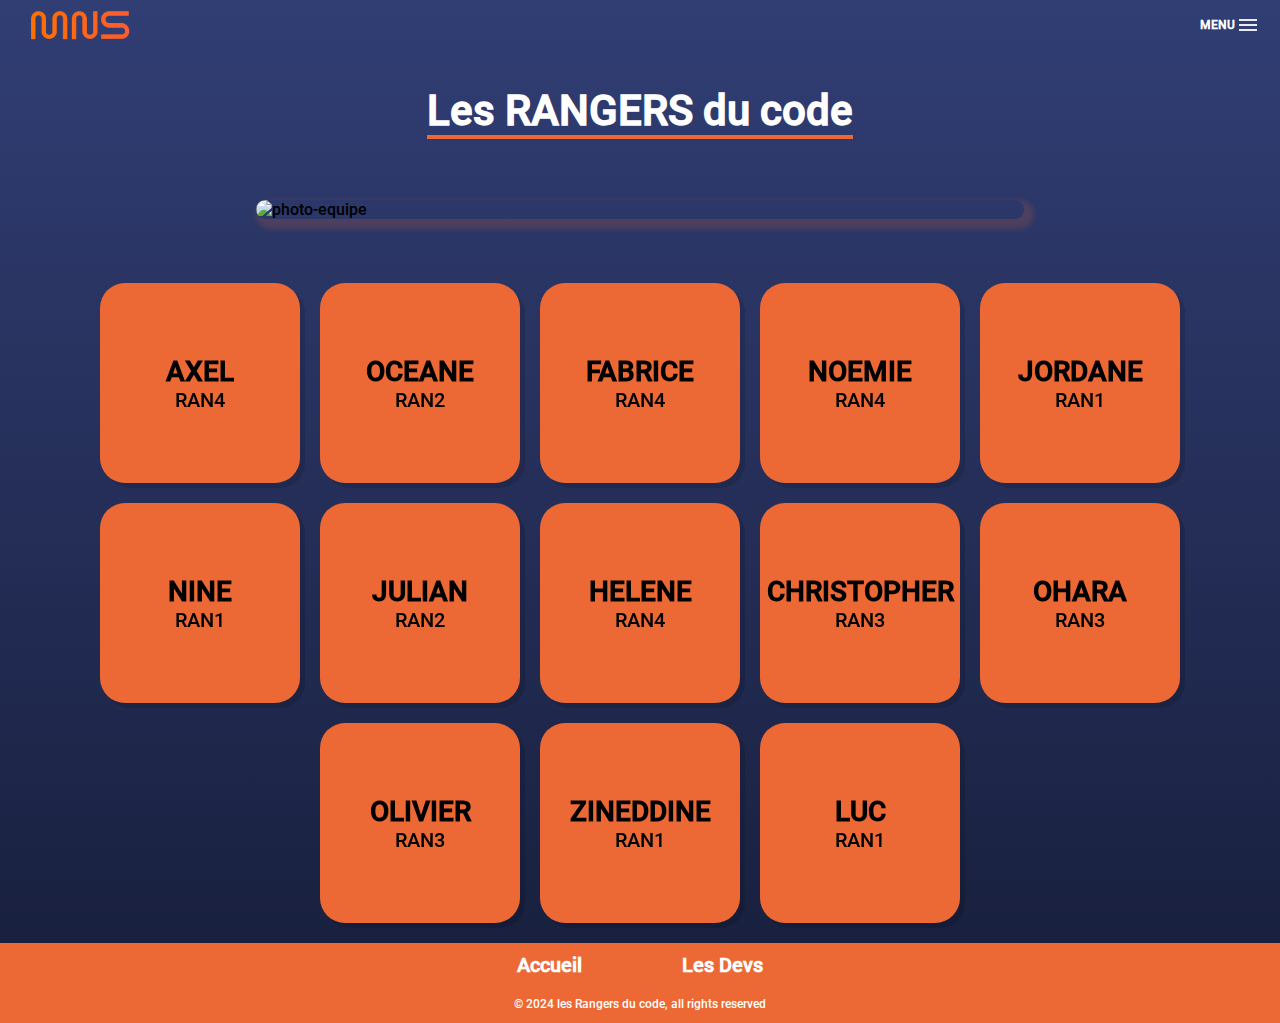
==== team.html @ d7cb7cf3 "Récupération de la version finale Hackaton MNS 2024" ====
<!DOCTYPE html>
<html lang="fr">

<head>
    <meta charset="UTF-8">
    <meta name="viewport" content="width=device-width, initial-scale=1.0">
    <link rel="stylesheet" href="./style/global.css">
    <link rel="stylesheet" href="./style/custom.css">
    <script src="./js/html-script.js"></script>

    <title>Escape IT - La Team</title>
    <link rel="icon" type="image/x-icon" href="./icons/logo-mns.svg">
</head>

<body>
    <!-- NAVIGATION -->
    <header>
        <nav>
            <ul class="sidebar">
                <li class="close-menu-button"onclick=hideSidebar()><a href="#"><svg xmlns="http://www.w3.org/2000/svg" height="24px" viewBox="0 -960 960 960" width="24px" fill="#e8eaed"><path d="m256-200-56-56 224-224-224-224 56-56 224 224 224-224 56 56-224 224 224 224-56 56-224-224-224 224Z"/></svg></a></li>
                <li><a href="./index.html">Accueil</a></li>
                <li><a href="./team.html">Les Devs</a></li>
            </ul>
            <ul>
                <li><a href="./index.html"><img class="mns-logo" src="./icons/logo-mns.svg" alt="mns-logo"></a></li>
                <li class="burg-menu"><a href="#" class="menu-text" onclick="showSidebar()">MENU</a></li>
                <li class="menu-button burg-menu" onclick=showSidebar()><a href="#"><svg xmlns="http://www.w3.org/2000/svg" height="24px" viewBox="0 -960 960 960" width="24px" fill="#e8eaed"><path d="M120-240v-80h720v80H120Zm0-200v-80h720v80H120Zm0-200v-80h720v80H120Z"/></svg></a></li>
            </ul>
        </nav>

    <!-- TEAM -->
    <section id="service-header">
        <div class="title-service">
            <h2>Les RANGERS du code</h2>
        </div>
    </section>
    <section id="photo-equipe">
        <img class="photo-equipe" src="./icons/Photoequipe.svg" alt="photo-equipe">
    </section>
    <section id="card-service">
        <div class="card-service glassm-2">
            <div class="github-link" ><a href="#">Son Github <img class ="arrow-icon"src="./icons/arrow-right-solid.svg" alt="github-link"></a></div>
            <h3>AXEL</h3>
            <p>RAN4</p>
        </div>
        <div class="card-service glassm-2">
            <div class="github-link" ><a href="#">Son Github <img class ="arrow-icon"src="./icons/arrow-right-solid.svg" alt="github-link"></a></div>
            <h3>OCEANE</h3>
            <p>RAN2</p>
        </div>
        <div class="card-service glassm-2">
            <div class="github-link" ><a href="#">Son Github <img class ="arrow-icon"src="./icons/arrow-right-solid.svg" alt="github-link"></a></div>
            <h3>FABRICE</h3>
            <p>RAN4</p>
        </div>
        <div class="card-service glassm-2">
            <div class="github-link" ><a href="#">Son Github <img class ="arrow-icon"src="./icons/arrow-right-solid.svg" alt="github-link"></a></div>
            <h3>NOEMIE</h3>
            <p>RAN4</p>
        </div>
        <div class="card-service glassm-2">
            <div class="github-link" ><a href="https://github.com/jordaneb53" target="_blank">Son Github <img class ="arrow-icon"src="./icons/arrow-right-solid.svg" alt="github-link"></a></div>
            <h3>JORDANE</h3>
            <p>RAN1</p>
        </div>
        <div class="card-service glassm-2">
            <div class="github-link" ><a href="https://github.com/NineValli" target="_blank">Son Github <img class ="arrow-icon"src="./icons/arrow-right-solid.svg" alt="github-link"></a></div>
            <h3>NINE</h3>
            <p>RAN1</p>
        </div>
        <div class="card-service glassm-2">
            <div class="github-link" ><a href="#">Son Github <img class ="arrow-icon"src="./icons/arrow-right-solid.svg" alt="github-link"></a></div>
            <h3>JULIAN</h3>
            <p>RAN2</p>
        </div>
        <div class="card-service glassm-2">
            <div class="github-link" ><a href="#">Son Github <img class ="arrow-icon"src="./icons/arrow-right-solid.svg" alt="github-link"></a></div>
            <h3>HELENE</h3>
            <p>RAN4</p>
        </div>
        <div class="card-service glassm-2">
            <div class="github-link" ><a href="#">Son Github <img class ="arrow-icon"src="./icons/arrow-right-solid.svg" alt="github-link"></a></div>
            <h3>CHRISTOPHER</h3>
            <p>RAN3</p>
        </div>
        <div class="card-service glassm-2">
            <div class="github-link" ><a href="#">Son Github <img class ="arrow-icon"src="./icons/arrow-right-solid.svg" alt="github-link"></a></div>
            <h3>OHARA</h3>
            <p>RAN3</p>
        </div>
        <div class="card-service glassm-2">
            <div class="github-link" ><a href="#">Son Github <img class ="arrow-icon"src="./icons/arrow-right-solid.svg" alt="github-link"></a></div>
            <h3>OLIVIER</h3>
            <p>RAN3</p>
        </div>
        <div class="card-service glassm-2">
            <div class="github-link" ><a href="https://github.com/zineddinebe" target="_blank">Son Github <img class ="arrow-icon"src="./icons/arrow-right-solid.svg" alt="github-link"></a></div>
            <h3>ZINEDDINE</h3>
            <p>RAN1</p>
        </div>
        <div class="card-service glassm-2">
            <div class="github-link" ><a href="https://github.com/lucfbng" target="_blank">Son Github <img class ="arrow-icon"src="./icons/arrow-right-solid.svg" alt="github-link"></a></div>
            <h3>LUC</h3>
            <p>RAN1</p>
        </div>

        <!-- FOOTER -->
        <footer id="footer-container">
            <div class="footer-main">
                <div class="footer-logo">
                    <a href="./index.html"><img class="logo-navbar" src="./icons/logo-mns.svg" alt="logo"></img></a>
                </div>
                <div id="footer-nav-list">
                    <ul>
                        <li class="footer-nav-item">
                            <a class="hover-for-a" href="./index.html">Accueil</a>
                        </li>
                        <li class="footer-nav-item">
                            <a class="hover-for-a" href="./team.html">Les Devs</a>
                        </li>
                    </ul>
                </div>
            </div>
            <div class="footer-contact">
                <div class="copyright">
                    <span>© 2024 les Rangers du code, all rights reserved</span>
                </div>
            </div>
        </footer>
        <script>
            // animaton du curseur
            function spark(event) {
                let i = document.createElement('i');
                i.style.left = (event.pageX) + 'px';
                i.style.top = (event.pageY) + 'px';
                i.style.scale = `${Math.random() * 2 + 1}`;
                i.style.setProperty('--x', getRandomTransitionValue());
                i.style.setProperty('--y', getRandomTransitionValue());
                document.body.appendChild(i);
                setTimeout(() => {
                    document.body.removeChild(i);
                }, 2000)
            }
            function getRandomTransitionValue() {
                return `${Math.random() * 400 - 200}px`;
            }
            document.addEventListener('mousemove', spark);
        </script>
</body>
---- style/global.css ----
html {
  background: linear-gradient(180deg, rgba(49,62,116,1) 0%, rgba(23,30,59,1) 100%);
}

.perso-button {
  padding: 12px 28px;
  border-radius: 100px;
  background-color: transparent;
  border: 2px solid white;
  color: white;
  cursor: pointer;
  transition: all 0.3s ease;
  font-size: 1rem;
}
.perso-button:hover {
  background-color: white;
  border: 1px solid white;
  color: var(--main-color);
}
.perso-button:active {
  background-color: transparent;
  border: 1px solid var(--main-color);
  color: white;
}



:root {
  /* --main-color: #9eff00; */
  --main-color: #ec6834;
  --main-hover-color: rgb(197, 85, 41, 1);
  --secondary-color: rgb(27, 27, 27);
  --bg-color: rgb(22, 29, 56);
  --line-color: rgba(236, 104, 52, 0.178);
}

.my-box-shadow {
  box-shadow: 2px 2px 4px rgba(160, 255, 0, 0.2);
}

* {
  margin: 0;
  padding: 0;
  box-sizing: content-box;
  font-family: Roboto;
}

a {
  text-decoration: none;
  color: inherit;
}

/* GLITCH TEXT EFFECT */
.glitch-wrapper {
  width: 100%;
  height: 100%;
  display: flex;
  align-items: center;
  justify-content: center;
  text-align: center;
  background-color: transparent;
}

.glitch {
  position: relative;
  font-size: 3.75rem;
  font-weight: bold;
  color: #ffffff;
  letter-spacing: 3px;
  z-index: 1;
}

.glitch:before {
  content: attr(data-text);
  position: absolute;
  top: 0;
  left: -2px;
  width: 100%;
  color: 50px;
  background-color: transparent;
  overflow: hidden;
  clip: rect(0, 900px, 0, 0);
  animation: noise-before 3s infinite linear alternate-reverse;
}

.glitch:after {
  content: attr(data-text);
  position: absolute;
  top: 0;
  left: 2px;
  width: 100%;
  color: 50px;
  background-color: transparent;
  overflow: hidden;
  clip: rect(0, 900px, 0, 0);
  animation: noise-after 2s infinite linear alternate-reverse;
}

@keyframes noise-before {
  0% {clip: rect(61px, 9999px, 52px, 0);
  }
  5% {
    clip: rect(33px, 9999px, 144px, 0);
  }
  10% {
    clip: rect(121px, 9999px, 115px, 0);
  }
  15% {
    clip: rect(144px, 9999px, 162px, 0);
  }
  20% {
    clip: rect(62px, 9999px, 180px, 0);
  }
  25% {
    clip: rect(34px, 9999px, 42px, 0);
  }
  30% {
    clip: rect(147px, 9999px, 179px, 0);
  }
  35% {
    clip: rect(99px, 9999px, 63px, 0);
  }
  40% {
    clip: rect(188px, 9999px, 122px, 0);
  }
  45% {
    clip: rect(154px, 9999px, 14px, 0);
  }
  50% {
    clip: rect(63px, 9999px, 37px, 0);
  }
  55% {
    clip: rect(161px, 9999px, 147px, 0);
  }
  60% {
clip: rect(109px, 9999px, 175px, 0);
  }
  65% {
clip: rect(157px, 9999px, 88px, 0);
  }
  70% {
clip: rect(173px, 9999px, 131px, 0);
  }
  75% {
clip: rect(62px, 9999px, 70px, 0);
  }
  80% {
clip: rect(24px, 9999px, 153px, 0);
  }
  85% {
clip: rect(138px, 9999px, 40px, 0);
  }
  90% {
clip: rect(79px, 9999px, 136px, 0);
  }
  95% {
clip: rect(25px, 9999px, 34px, 0);
  }
  100% {
clip: rect(173px, 9999px, 166px, 0);
  }
}

@keyframes noise-after {
  0% {
  clip: rect(26px, 9999px, 33px, 0);
  }
  5% {
  clip: rect(140px, 9999px, 198px, 0);
  }
  10% {
  clip: rect(184px, 9999px, 89px, 0);
  }
  15% {
  clip: rect(121px, 9999px, 6px, 0);
  }
  20% {
  clip: rect(181px, 9999px, 99px, 0);
  }
  25% {
  clip: rect(154px, 9999px, 133px, 0);
  }
  30% {
  clip: rect(134px, 9999px, 169px, 0);
  }
  35% {
  clip: rect(26px, 9999px, 187px, 0);
  }
  40% {
  clip: rect(147px, 9999px, 137px, 0);
  }
  45% {
  clip: rect(31px, 9999px, 52px, 0);
  }
  50% {
  clip: rect(191px, 9999px, 109px, 0);
  }
  55% {
  clip: rect(74px, 9999px, 54px, 0);
  }
  60% {
  clip: rect(145px, 9999px, 75px, 0);
  }
  65% {
  clip: rect(153px, 9999px, 198px, 0);
  }
  70% {
  clip: rect(99px, 9999px, 136px, 0);
  }
  75% {
    clip: rect(118px, 9999px, 192px, 0);
  }
  80% {
    clip: rect(1px, 9999px, 83px, 0);
  }
  85% {
    clip: rect(145px, 9999px, 98px, 0);
  }
  90% {
    clip: rect(121px, 9999px, 154px, 0);
  }
  95% {
    clip: rect(156px, 9999px, 44px, 0);
  }
  100% {
    clip: rect(67px, 9999px, 122px, 0);
  }
}

/* Animation fleche scroll */
.scroll-indicator {
  transform: translateX(-50%);
}

.scroll-svg {
  animation: pulse 1.5s infinite;
}

.scroll-arrow {
  opacity: 0.7;
}

.scroll-arrow-2 {
  animation: scroll-down 1.5s infinite;
}

@keyframes scroll-down {
  0%, 100% {
      transform: translateY(0);
      opacity: 0.5;
  }
  50% {
      transform: translateY(10px);
      opacity: 1;
  }
}

@keyframes pulse {
  0%, 100% {
      transform: scale(1);
  }
  50% {
      transform: scale(1.1);
  }
}

/* FONT */
@font-face {
  font-family: Roboto;
  src: url(../ressources/font/Roboto-Medium.ttf);
}
---- style/custom.css ----
/* NAVBURGER */
.mns-logo {
    width: 100px;
  }
  nav {
    background-color: transparent;
  }
  
  nav ul {
    width: 100%;
    list-style: none;
    display: flex;
    justify-content: flex-end;
    align-items: center;
  }
  
  nav li {
    height: 50px;
  }
  
  nav a {
    height: 100%;
    padding: 0 30px;
    text-decoration: none;
    display: flex;
    align-items: center;
    color: white;
  }
  
  .burg-menu a {padding: 0;}
  .menu-text {font-size: 0.75rem; font-weight: 900;margin-right: 1px;}
  .menu-text:hover {text-decoration: none;}
  
  nav a:hover {
    text-decoration: underline;
  }
  
  nav li:first-child {
    margin-right: auto;
  }
  
  /* SIDEBAR */
  .sidebar {
    position: fixed;
    top: 0;
    right: 0;
    height: 100vh;
    z-index: 999;
    background-color: rgba(23,30,59,0.5);
    backdrop-filter: blur(20px);
    box-shadow: -10px 0 10px rgba(0, 0, 0, 0.34);
    display: none;
    flex-direction: column;
    align-items: flex-start;
    justify-content: flex-start;
    gap: 50px;
  }
  
  .sidebar li {
    width: 50%;
  }
  
  .sidebar a {
    width: 100%;
  }
  .sidebar a:hover {
    text-decoration: none;
    color: var(--main-color);
    transition: ease-in-out 0.3s;
  }
  
  .menu-text {
    color: white;
  }
  
  .menu-button {
    display: none;
    padding-right: 20px;
  }
  
  .close-menu-button {
    display: flex;
  }
  
  @media (max-width: 9999px) {
    .menu-button {
        display: block;
    }
  }
  @media (max-width: 9999px) {
    .sidebar {
        width: 100%;
    }
  }
/*_____________________________________________________________________________________*/

/* MAINPAGE / HERO  */
#hero-container {
    display: flex;
    flex-direction: column;
    justify-items: center;
    margin: auto;
    max-width: 1600px;
    height: 100vh;
    background-image: url(../icons/Group.svg);
    background-repeat: no-repeat;
    background-size: 50%;
    background-position: right top;
  }
  
  /* H1 */
  .hero-item {
    display: flex;
    justify-content: center;
    margin: 8rem auto 2rem auto;
    color: white;
    font-family: Barlow-Regular, monospace;
    text-align: center;
    font-size: 2.5rem;
  }
  
  .hero-item h1 span {
    color: var(--main-color);
  }
  
  .hero-item2 {
    border: 1px solid var(--main-color);
    text-align: center;
    display: flex;
    justify-content: center;
    margin: 0 auto;
    max-width: 60%;
    padding: 24px 40px 24px 40px;
    color: var(--main-color);
    background-color: #1b1b1b;
    border-radius: 12px;
    font-size: 1.75rem;
    opacity: 0.8;
  }
  
  /* BUTTON */
  .hero-item-button {
    display: flex;
    justify-content: center;
    margin: 5rem auto;
    color: white;
    font-family: Barlow-Regular, monospace;
    font-weight: 900;
    font-size: 1.2rem;
  }
  
  #hero-play-button {
    padding: 18px 28px;
    border-radius: 100px;
    background-color: transparent;
    border: 2px solid white;
    color: white;
  }
  #hero-play-button:hover {
    background-color: white;
    border: 1px solid white;
    color: var(--main-color);
  }
  #hero-play-button:active {
    background-color: transparent;
    border: 1px solid var(--main-color);
    color: white;
  }
  
  @media (max-width: 576px) {
    #hero-container {
      background-size: 100%;
      padding: 0 10px;
    }
    .hero-item {
      margin: 5rem auto 2rem auto;
      font-size: 2rem;
    }
    .hero-item2 {
      max-width: 85%;
      padding: 12px 20px;
      font-size: 1.25rem;
    }
    .hero-item-button {
      margin: 3rem auto;
      font-size: 1rem;
    }
  }
  
  @media (max-width: 768px) {
    #hero-container {
      background-size: 80%;
    }
    .hero-item {
      margin: 5rem auto 4rem auto;
    }
    .hero-item2 {
      max-width: 80%;
      padding: 12px 26px;
      font-size: 1.5rem;
      opacity: 0.8;
    }
    .hero-item-button {
      font-size: 1rem;
    }
    #hero-play-button {
      padding: 16px 24px;
    }
  }
  
  @media (max-width: 1370px) {
    .hero-item {
      margin: 5rem auto 2rem auto;
    }
    .hero-item2 {
      max-width: 80%;
      padding: 24px 24px;
      font-size: 1.5rem;
    }
    .hero-item-button {
      margin: 3rem auto;
      font-size: 1rem;
    }
  }
/*_____________________________________________________________________________________*/

/* FOOTER */
#footer-container {
    position: static;
    bottom: 0;
    background-color: var(--main-color);
    display: flex;
    flex-direction: column;
    color: white;
    height: 80px;
    gap: 20px;
    width: 100%;
}


.footer-main {
    margin: 10px auto 0 auto;
    width: 100%;
    display: flex;
}

#footer-nav-list {
    width: 100%;
    list-style: none;
    display: flex;
    justify-content: center;
    align-items: center;
    color: white;
}
#footer-nav-list ul {
    display: flex;
    flex-direction: row;
    gap: 100px;
}

.footer-nav-item {
    display: flex;
    align-items: center;
    font-size: 1.25rem;
    font-weight: 900;
}

.footer-nav-item a:hover {
    text-decoration: underline;
}

.copyright {
    background-color: var(--main-color);
    display: flex;
    width: 100%;
    justify-content: center;
}

.copyright span {
    color: white;
    display: flex;
    font-size: 0.75rem;
}
/*_____________________________________________________________________________________*/

/* RULE HEADER */
#rule-header {
    height: 120px;
    display: flex;
    margin: 0 auto 0 auto;
    justify-content: center;
    align-items: center;
    text-align: center;
    color: white;
    background: transparent;
  }
  .title-rule {
    display: flex;
    justify-content: center;
    font-size: 1.75rem;
    text-decoration: underline;
    text-decoration-color: var(--main-color);
    text-underline-offset: 10px;
  }
  
  /* RULE CONTAINER */
  #card-rule {
    height: 100vh;
    max-width: 95%;
    margin: 0 auto;
    display: flex;
    flex-direction: row;
    gap: 20px;
  }
  
  /* RULE CARD */
  .card-rule {
    width: 33.33%;
    height: 85vh;
    padding: 2rem 3rem;
    margin: 0 auto;
    display: flex;
    flex-direction: column;
    color: white;
    border: 1px solid #ec6834;
    border-radius: 8px;
  }
  
  .card-rule h3 {
    margin-top: 20px;
    font-size: 2rem;
  }
  
  .text-orange {color: var(--main-color);}
  .card-rule p {
    margin-top: 20px;
    font-size: 1.25rem;
    line-height: 30px;
  }
  
  .card-rule a {
    display: flex;
    justify-content: center;
    padding: 18px 0 18px 0;
    border-radius: 8px;
    margin-top: 104px;
    background-color: #262626;
    border: 1px solid rgba(80, 35, 255, 0.2);
  }
  
  #card-rule-middle {
    border-right: 1px solid var(--line-color);
    border-left: 1px solid var(--line-color);
  }
  
  .icon-card {
    background-color: rgba(23,30,59,1);
    padding: 24px;
    border-radius: 10px;
    box-shadow: 0 0 10px 0 var(--line-color);
  }

.play-button {
  margin: 15px 0 15px 0;
  display: flex;
  justify-content: center;
  align-items: center;
}
#rule-play-button {
  padding: 18px 28px;
  margin-bottom: 6%;
  background-color: transparent;
  color: white;
  border: 2px solid white;
  border-radius: 100px;
}
#rule-play-button:hover {
  background-color: white;
  color: var(--main-color);
}

@media (max-width: 1400px) {
  #card-rule {
    height: 1700px;
    flex-direction: column;
    gap: 20px;
  }
  .card-rule {
    height: 80vh;
    margin: 0 auto;
    min-width: 600px;
  }
  .play-button {
    margin: 15px 0 50px 0;
}
}
@media (max-width: 770px) {
  #card-rule {
    max-width: 100vw;
    justify-content: center;
  }
  .card-rule {
    min-width: 500px;
    height: 70vh;
    flex-direction: column;
  }
  .card-rule h3 {
    font-size: 1.5rem;
  }
  .card-rule p {
    margin-top: 20px;
    font-size: 1rem;
    line-height: 30px;
  }
  .icon-card {
    padding: 20px;
  } 
  .play-button {
    margin: 15px 0 100px 0;
}
}
@media (max-width: 640px) {
  #rule-header {
    height: 175px;
  }
  .title-rule {
    font-size: 1.5em;
  }
  #card-rule {
    max-width: 95vw;
  }
  .card-rule {
    min-width: 80%;
    padding: 15px 10px;
    overflow: hidden;
  }
  .card-rule h3 {
    font-size: 1.25rem;
  }
  .card-rule p {
    margin-top: 20px;
    font-size: 0.9rem;
    line-height: 30px;
  }
  .icon-card {
    padding: 20px;
  }
  .play-button {
    margin: 15px 0 100px 0;
}
}
@media (max-width: 432px) {
  #rule-header {
    height: 50px;
  }
  .title-rule {
    font-size: 1.25rem;
  }
  #card-rule {
    max-width: 95vw;
  }
  .card-rule {
    min-width: 80%;
    padding: 15px 10px;
  }
  .card-rule h3 {
    font-size: 1rem;
  }
  .card-rule p {
    margin-top: 20px;
    font-size: 0.75rem;
  }
  .icon-card {
    padding: 20px;
  }
  .play-button {
    margin: 15px 0 100px 0;
  }
}
/*____________________________________________________________________________________*/

/* TEAM PAGE */
#service-header {
    height: 120px;
    display: flex;
    margin: 0 auto 0 auto;
    justify-content: center;
    align-items: center;
    text-align: center;
    color: white;
    text-decoration: underline;
    text-decoration-color: var(--main-color);
    text-underline-offset: 10px;
}

.title-service {
    display: flex;
    justify-content: center;
    font-size: 1.75rem;
  font-family: Barlow-SemiBold, monospace;
}

#photo-equipe {
    display: flex;
    justify-content: center;
}
.photo-equipe {
    width: 60%;
    border-radius: 20px;
    margin-top: 30px;
    box-shadow: 5px 5px 5px 5px var(--line-color);
}

/* GLASSMORPHISME */
.glassm-2 {
    background-color: var(--main-color);
    backdrop-filter: blur(20px);
}

/* NAME CARD CONTAINER*/
#card-service {
    display: flex;
    flex-direction: row;
    flex-wrap: wrap;
    justify-content: center;
    align-items: flex-start;
    margin-top: 5%;
    gap: 20px;
    max-width: 100%;
    max-height: max-content;
  }
  
/* NAME CARD */
.card-service {
  width: 250px;
  height: 250px;
  display: flex;
  flex-direction: column;
  align-items: center;
  justify-content: center;
  color: rgb(0, 0, 0);
  box-shadow: 5px 5px rgba(0, 0, 0, 0.126);
  font-family: Barlow-Regular, monospace;
  border-radius: 25px;
}

.card-service h3 {
  font-size: 2rem;
}

.card-service p {
  font-size: 1.5rem;
}
/* HOVER GITHUB WITH PHOTO */
.card-service:hover:nth-child(1){
  background-image: url(../icons/axel.png);
  background-repeat: no-repeat;
  background-size: cover;
  background-position: center;
  filter: grayscale(1);
  transition: ease-in-out 1s;
}
.card-service:hover:nth-child(2){
  background-image: url(../icons/oceane.png);
  background-repeat: no-repeat;
  background-size: cover;
  background-position: center;
  filter: grayscale(1);
  transition: ease-in-out 1s;
}
.card-service:hover:nth-child(3){
  background-image: url(../icons/fabrice.png);
  background-repeat: no-repeat;
  background-size: cover;
  background-position: center;
  filter: grayscale(1);
  transition: ease-in-out 1s;
}
.card-service:hover:nth-child(4){
  background-image: url(../icons/noemie.png);
  background-repeat: no-repeat;
  background-size: cover;
  background-position: center;
  filter: grayscale(1);
  transition: ease-in-out 1s;
}
.card-service:hover:nth-child(5){
  background-image: url(../icons/jordane.png);
  background-repeat: no-repeat;
  background-size: cover;
  background-position: center;
  filter: grayscale(1);
  transition: ease-in-out 1s;
}
.card-service:hover:nth-child(6){
  background-image: url(../icons/nine.png);
  background-repeat: no-repeat;
  background-size: cover;
  background-position: center;
  filter: grayscale(1);
  transition: ease-in-out 1s;
}
.card-service:hover:nth-child(7){
  background-image: url(../icons/julian.png);
  background-repeat: no-repeat;
  background-size: cover;
  background-position: center;
  filter: grayscale(1);
  transition: ease-in-out 1s;
}
.card-service:hover:nth-child(8){
  background-image: url(../icons/helene.png);
  background-repeat: no-repeat;
  background-size: cover;
  background-position: center;
  filter: grayscale(1);
  transition: ease-in-out 1s;
}
.card-service:hover:nth-child(9){
  background-image: url(../icons/christopher.png);
  background-repeat: no-repeat;
  background-size: cover;
  background-position: center;
  filter: grayscale(1);
  transition: ease-in-out 1s;
}
.card-service:hover:nth-child(10){
  background-image: url(../icons/oara.png);
  background-repeat: no-repeat;
  background-size: cover;
  background-position: center;
  filter: grayscale(1);
  transition: ease-in-out 1s;
}
.card-service:hover:nth-child(11){
  background-image: url(../icons/olivier.png);
  background-repeat: no-repeat;
  background-size: cover;
  background-position: center;
  filter: grayscale(1);
  transition: ease-in-out 1s;
}
.card-service:hover:nth-child(12){
  background-image: url(../icons/zizou.png);
  background-repeat: no-repeat;
  background-size: cover;
  background-position: center;
  filter: grayscale(1);
  transition: ease-in-out 1s;
}
.card-service:hover:nth-child(13){
  background-image: url(../icons/luc.png);
  background-repeat: no-repeat;
  background-size: cover;
  background-position: center;
  filter: grayscale(1);
  transition: ease-in-out 1s;
}
.card-service:hover p {
  display: none;
}
.card-service:hover h3 {
  display: none;
}
.card-service:hover .github-link {
  display: flex;
  margin-top: -200px;
  padding: 10px 15px;
  background: white;
  border-radius: 10px;
  border: 2px solid black;
}
.arrow-icon {
  width: 10px;
}
.github-link {
  display: none;
}

/* MOUSE EFFECT */
i {
  position: absolute;
  width: 4px;
  height: 4px;
  background: #ec6834;
  pointer-events: none;
  animation: animate 2s linear forwards;
}
@keyframes animate {
  0% {
    opacity: 1;
    transform: translate(0, 0);
  }
  100% {
    opacity: 0;
    transform: translate(var(--x), var(--y));
  }
}

@media (max-width: 1610px) {
    #card-service {
        max-width: 100%;
        margin: 5% auto 0 auto;
    }
    .card-service {
      width: 200px;
      height: 200px;
    }
    .card-service h3 {
      font-size: 1.75rem;
    }
    
    .card-service p {
      font-size: 1.25rem;
    }
    .card-service:hover .github-link {
        margin-top: -150px;
        padding: 10px 15px;
      }
}
@media (max-width: 770px) {
    #card-service {
        max-width: 100%;
        margin: 5% auto 0 auto;
    }
    .card-service {
      width: 150px;
      height: 150px;
    }
    .card-service h3 {
      font-size: 1.25rem;
    }
    
    .card-service p {
      font-size: 0.75rem;
    }
    .card-service:hover .github-link {
        margin-top: -105px;
        padding: 6px 12px;
        font-size: 0.75rem;
      }
      .arrow-icon {
        width: 8px;
      }
}
@media (max-width: 432px) {
    .photo-equipe {
        width: 90%;
    }
    #card-service {
        max-width: 100%;
        margin: 5% auto 0 auto;
    }
    .card-service {
      width: 90px;
      height: 90px;
    }
    .card-service h3 {
      font-size: 0.75rem;
    }
    
    .card-service p {
      font-size: 0.5rem;
    }
    .card-service:hover .github-link {
        margin-top: -60px;
        padding: 3px 6px;
        font-size: 0.5rem;
        border: 1px solid black;
      }
      .arrow-icon {
        width: 6px;
      }
}
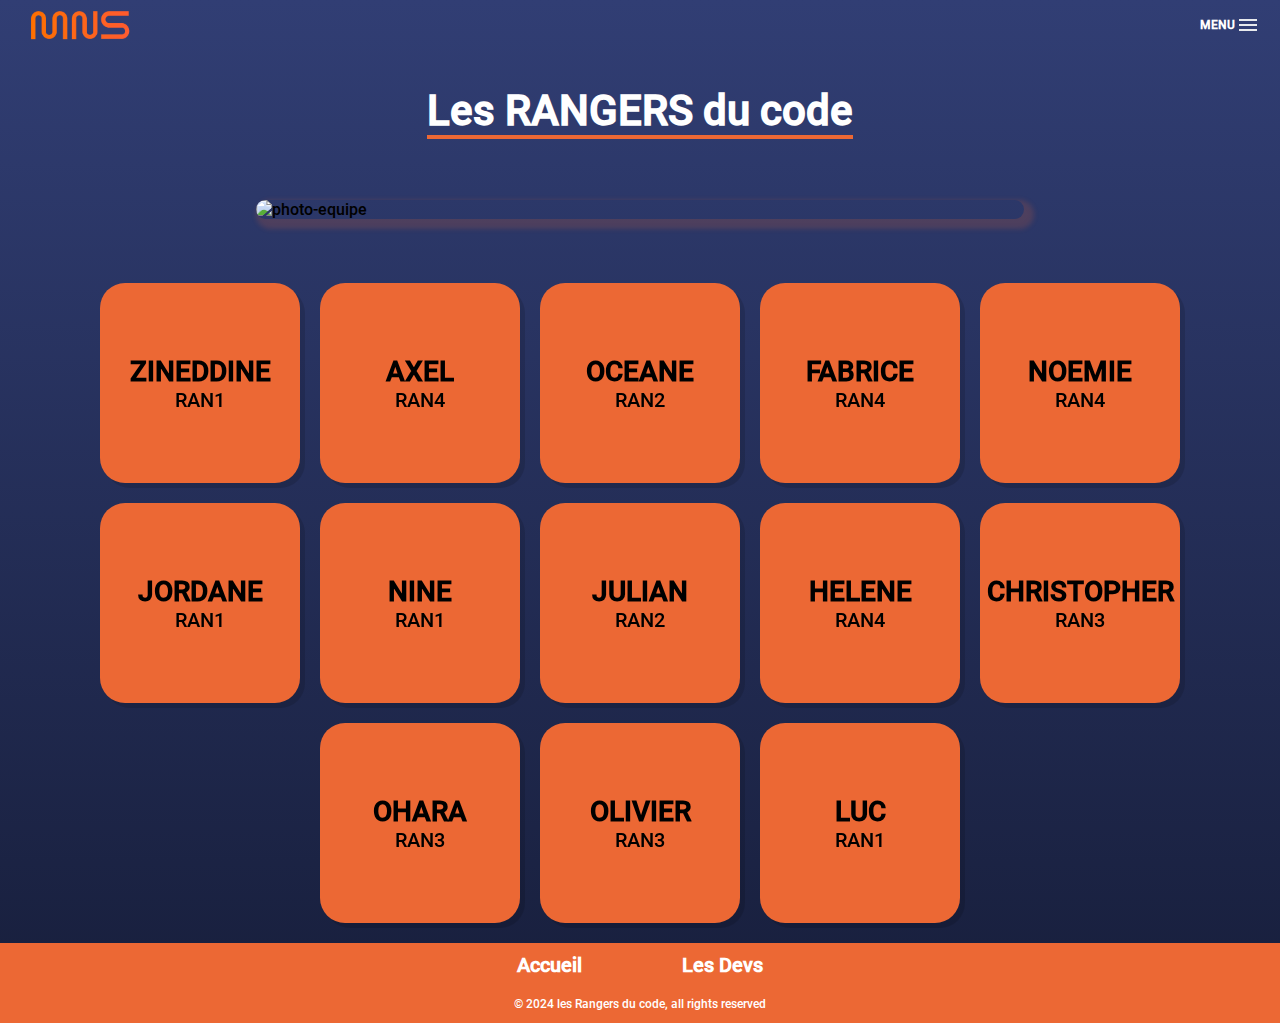
==== commit 63897da6: "Compression de certaines images" ====
--- a/team.html
+++ b/team.html
@@ -38,6 +38,11 @@
         <img class="photo-equipe" src="./icons/Photoequipe.svg" alt="photo-equipe">
     </section>
     <section id="card-service">
+		<div class="card-service glassm-2">
+            <div class="github-link" ><a href="https://github.com/zineddinebe" target="_blank">Son Github <img class ="arrow-icon"src="./icons/arrow-right-solid.svg" alt="github-link"></a></div>
+            <h3>ZINEDDINE</h3>
+            <p>RAN1</p>
+        </div>
         <div class="card-service glassm-2">
             <div class="github-link" ><a href="#">Son Github <img class ="arrow-icon"src="./icons/arrow-right-solid.svg" alt="github-link"></a></div>
             <h3>AXEL</h3>
@@ -94,11 +99,6 @@
             <p>RAN3</p>
         </div>
         <div class="card-service glassm-2">
-            <div class="github-link" ><a href="https://github.com/zineddinebe" target="_blank">Son Github <img class ="arrow-icon"src="./icons/arrow-right-solid.svg" alt="github-link"></a></div>
-            <h3>ZINEDDINE</h3>
-            <p>RAN1</p>
-        </div>
-        <div class="card-service glassm-2">
             <div class="github-link" ><a href="https://github.com/lucfbng" target="_blank">Son Github <img class ="arrow-icon"src="./icons/arrow-right-solid.svg" alt="github-link"></a></div>
             <h3>LUC</h3>
             <p>RAN1</p>
